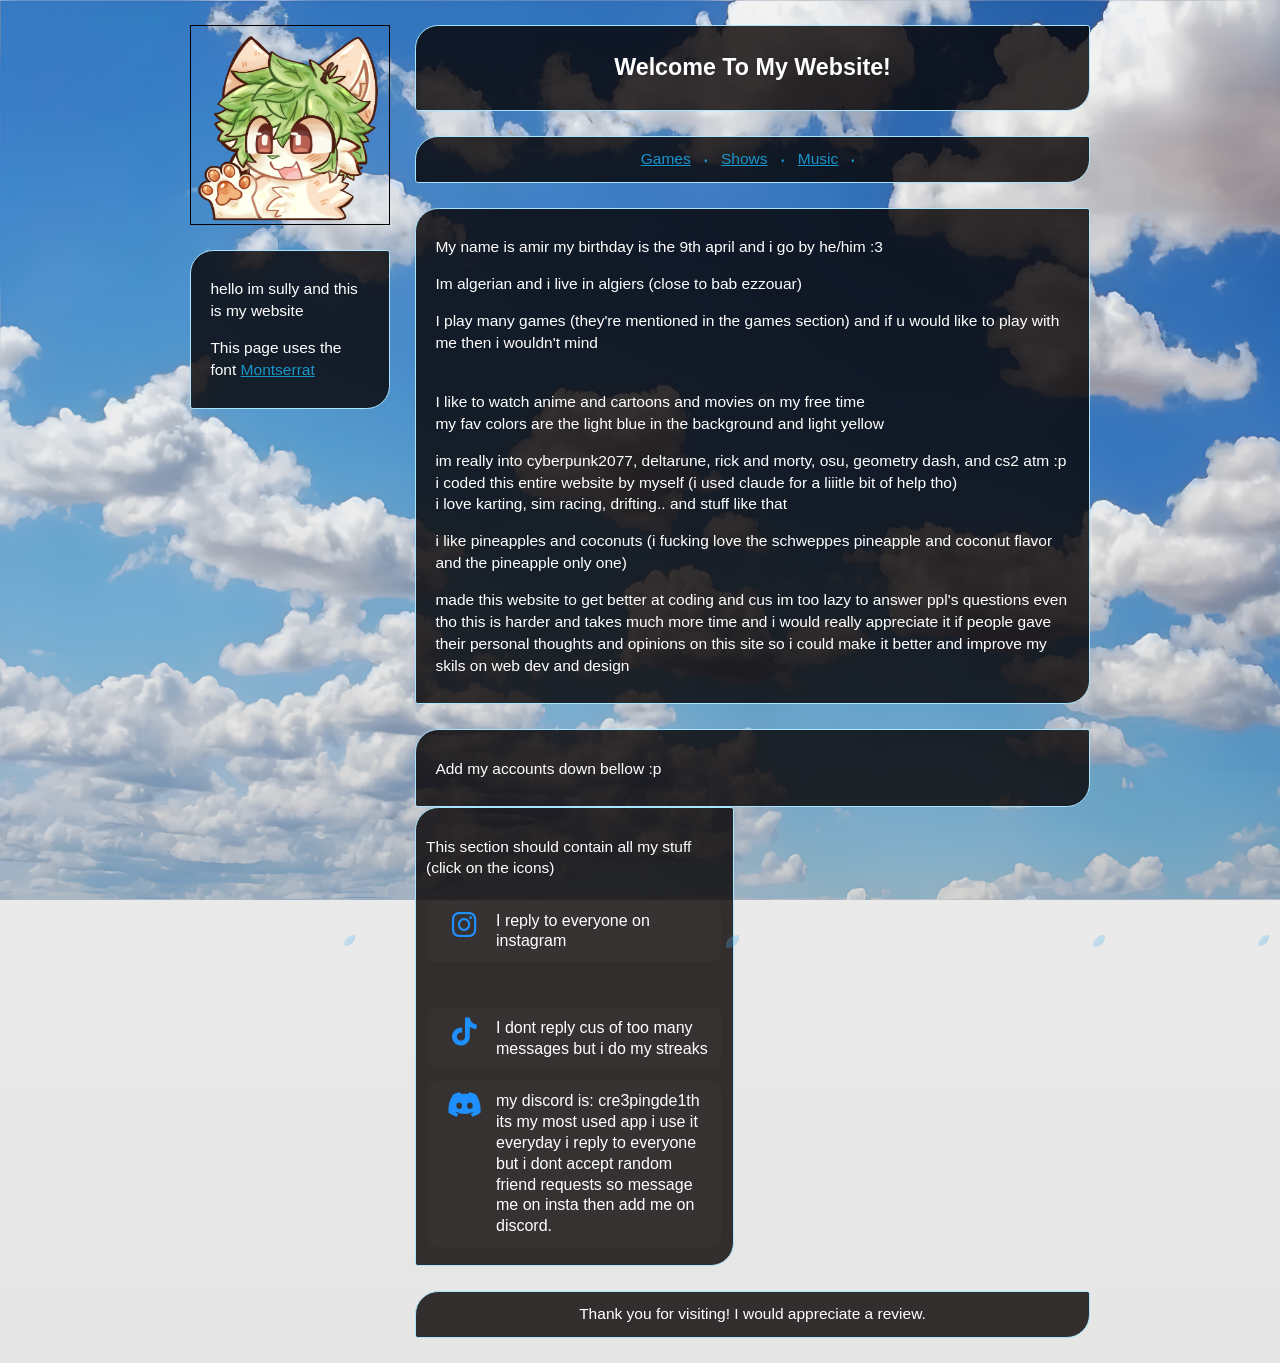
==== index.html @ 5242cce2 "first commit" ====
<!DOCTYPE html>
<html>
  <head>
    <link rel="stylesheet" href="https://cdnjs.cloudflare.com/ajax/libs/font-awesome/6.5.1/css/all.min.css">
     <link rel="icon" type="image/png" href="panchiko.jpeg">
    <meta charset="UTF-8">
    <meta name="viewport" content="width=device-width, initial-scale=1.0">
    <title>See Through Blue</title>
    <!-- The style.css file allows you to change the look of your web pages.
         If you include the next line in all your web pages, they will all share the same look.
         This makes it easier to make new pages for your site. -->
    <link href="busy_base2.css" rel="stylesheet" type="text/css" media="all">
    <link href="busy_base2_skin1.css" rel="stylesheet" type="text/css" media="all">
  </head>
  <body>
    
    <div class=wrapper>
  
  
    <div class=sidebar>
    <div class="sidebar-image"><div class=inner><img src="mango.webp" alt="Profile Image"> </div></div>
    <div class=box><div class=inner><p>hello im sully and this is my website </p><p>This page uses the font <a rel="nofollow" href="https://fonts.google.com/specimen/Montserrat">Montserrat</a></p></div></div>
    </div>
    
    
    <div class=main-wrapper> 
    
    <div class=title>
        <div class=box><div class=inner><h2>Welcome To My Website!</h2></div></div>
      </div>
    
      <div class=links>
        <div class=box><div class=inner> <ul>
             <li><a href="games.html">Games</a></li>
             <li><a href="shows.html">Shows</a></li>
             <li><a href="music.html">Music</a></li>
            
           </ul></div>
      </div></div>
      
      
      <div class="main single-column">
      <div class=box><div class=inner>  
            <P>My name is amir my birthday is the 9th april and i go by he/him :3</p>
            <p>Im algerian and i live in algiers (close to bab ezzouar)</p>
            <p>I play many games (they're mentioned in the games section) and if u would like to play with me then i wouldn't mind </p>
            <br>I like to watch anime and cartoons and movies on my free time
              <br> my fav colors are the light blue in the background and light yellow 
              <p>im really into cyberpunk2077, deltarune, rick and morty, osu, geometry dash, and cs2 atm :p
              <br> i coded this entire website by myself (i used claude for a liiitle bit of help tho)
              <br> i love karting, sim racing, drifting.. and stuff like that
              <p> i like pineapples and coconuts (i fucking love the schweppes pineapple and coconut flavor and the pineapple only one) </p>
              <p> made this website to get better at coding and cus im too lazy to answer ppl's questions  even tho this is harder and takes much more time and i would really appreciate it if people gave their personal thoughts and opinions on this site so i could make it better and improve my skils on web dev and design</p>
            
            </p>
         </div></div></div>
         <div class=box><div class=inner>
  <p>Add my accounts down bellow :p</p>
</div></div>
      
      <div class=main>
      <div class=box id="social-box"><div class=inner>   
      <p>This section should contain all my stuff (click on the icons)</p> 
        <div class="icon-links">
    <div class="icon-text-group">
        <a href="https://www.instagram.com/cre3pingde1th" target="_blank" rel="noopener noreferrer" aria-label="instagram">
            <i class="fa-brands fa-instagram"></i>
        </a>
        <span class="icon-label">I reply to everyone on instagram</span>
   </div>
   <br>
   <div class="icon-text-group">
       <a href="https://www.tiktok.com/@c.mdq" target="_blank" rel="noopener noreferrer" aria-label="tiktok">
           <i class="fa-brands fa-tiktok"></i>
       </a>
       <span class="icon-label">I dont reply cus of too many messages but i do my streaks</span>
   </div>
   <div class="icon-text-group">
     <i class="fa-brands fa-discord"></i>
       <p>my discord is: cre3pingde1th its my most used app i use it everyday i reply to everyone but i dont accept random friend requests so message me on insta then add me on discord.</p>
           
       
      


           

          

            
    

            <p></p>
         </div></div>
      </div>
    </div>
  
    </div>
     <div class=footer>
      <div class=box><div class=inner>Thank you for visiting! I would appreciate a review.</div></div>
    </div>

    <style>
/* Social container (keeps the larger outer box) */
#social-box {
  width: 98%;
  max-width: 2000px;
  box-sizing: border-box;
  padding-left: 10px;
  padding-right: 10px;
  margin: 0 auto;
}
/* Make the per-platform boxes a bit smaller */
.icon-links {
  display: flex;
  flex-direction: column;
  gap: 12px;
  font-size: 16px; /* slightly smaller base font for the social section */
  padding: 6px 2px;
  box-sizing: border-box;
  width: 100%;
  max-width: 100%;
  margin: 0 auto;
}
.icon-text-group {
  display: flex;
  align-items: flex-start;
  gap: 8px; /* reduced gap */
  padding: 8px; /* reduced padding */
  border-radius: 8px;
  background: rgba(255,255,255,0.02);
  width: 100%;
  box-sizing: border-box;
}
.icon-text-group a,
.icon-text-group i {
  /* smaller icons */
  display: inline-flex;
  align-items: center;
  justify-content: center;
  font-size: 20px;
  min-width: 32px;
}
/* Remove underline / link decoration under the icons and ensure no bottom border */
.icon-text-group a {
  text-decoration: none;
  border-bottom: none;
}
/* Keep icon elements blue but no underline on the links */
.icon-text-group a i,
.icon-text-group i {
  color: #1e90ff; /* blue icon color */
}
.icon-text-group a:hover i,
.icon-text-group a:focus i {
  color: #0b66b3; /* slightly darker blue on hover/focus */
}
.icon-text-group .icon-label,
.icon-text-group p {
  font-size: 16px;
  line-height: 1.3;
  margin: 0;
  flex: 1 1 auto; /* allow text to take remaining space */
  overflow-wrap: anywhere;
  word-break: break-word;
}
@media (min-width: 900px) {
  #social-box { max-width: 2200px; }
  .icon-links { font-size: 18px; }
  .icon-text-group a, .icon-text-group i { font-size: 28px; min-width: 48px; }
  .icon-text-group { padding: 10px 12px; }
}

.sakura {
  position: absolute;
  top: -10px;
  pointer-events: none;
  background: linear-gradient(120deg, rgba(141, 203, 254, 0.9), rgba(7, 155, 241, 0.9));
  border-radius: 15px 2px;
  animation: fall linear forwards, sway ease-in-out infinite alternate;
}
@keyframes fall {
  to { transform: translateY(105vh); opacity: 0.3; }
}
@keyframes sway {
  from { margin-left: 0; }
  to   { margin-left: 60px; }
}
</style>

<script>
(function () {
  const container = document.body;
  container.style.overflowX = 'hidden';

  function randomInt(min, max) {
    return Math.floor(Math.random() * (max - min + 1)) + min;
  }

  function createPetal() {
    const petal = document.createElement('div');
    petal.className = 'sakura';

    const size = randomInt(10, 14);
    const fallTime = randomInt(6, 12);
    const swayTime = randomInt(2, 4);

    petal.style.width = size + 'px';
    petal.style.height = size + 'px';
    petal.style.left = Math.random() * window.innerWidth + 'px';
    petal.style.animationDuration = `${fallTime}s, ${swayTime}s`;

    container.appendChild(petal);

    // Clean up after it falls off screen
    setTimeout(() => petal.remove(), fallTime * 1000);
  }

  // Spawn a new petal every 300ms
  setInterval(createPetal, 300);
})();
</script>

  <img class="disk" src="disk.jpg" alt="disk">
  
  </body>
</html>
---- busy_base2.css ----
body {
  margin: 0;
  }
  
/*Everything goes inside here.*/
.wrapper {
  width: 900px;
  margin: 0 auto;
  }
  
.sidebar-img, .footer, .title, .links, .box {
  margin-top: 25px;
  }
  
.title, .links, .footer {
  text-align: center;
  }
  
/*Navigation links.*/
.links ul {
  list-style-type: none;
  padding: 0;
  margin: 0;
  }
  
.links li {
  display: inline-block;
  }

/*Some fancy code for fun, to add special characters around the navigation links. Change content to "" if you don't want these.*/
.links li:before {
  content: "「";
  }
  
.links li:after {
  content: "」 ∷ ";
  }
  
.links .last:after {
  content: "」";
  }
  
.links li:before, .links li:after {
  letter-spacing: 0.1em;
  }
  
/*Basic box code that is used for all content boxes on the page.*/
.box {
  border: 1px solid black;
  padding: 0.5em 1em;
  }
  
/*Goes inside the box class. Not given any style by default, but can be used for stuff like fancy borders.*/
.inner {
  
  }
  
/*Prevent image overflow.*/
.box img, .sidebar img {
  max-width: 100%;
  height: auto;
  }
  
/*Wrapper for the sidebar.*/
.sidebar {
  width: 200px;
  float: left;
  }
  
/*Container for the sidebar image.*/
.sidebar-image {
  border: 1px solid black;
  }
  
/*Remove extra padding line at the bottom of the image.*/
.sidebar-image img {
  display: block;
  }
  
/*This is where the title, navbar, and main content all go.*/
.main-wrapper {
  margin-left: 225px;
  }
  
/*Two columns by default. The "single-column" class can be added to make it one column.*/
.main {
  columns: 2;
  column-gap: 25px;
  }
  
/*Make sure boxes don't spread over multiple columns.*/
.main .box {
  display: inline-block;
  }
  
.single-column {
  columns: 1;
  }
  
.footer {
  margin-bottom: 25px;
  }
  
@media(max-width:915px) {
  .wrapper {    
    width: 95%;
    }
    
  .main-wrapper {
    width: calc(100% - 225px);
    }
  }
  
@media (orientation: portrait), (max-width: 480px) {
  .wrapper {
    width: 100%;
    }
  
  .main-wrapper, .sidebar, .footer {
    margin: 0 auto;
    width: 90%;
    }
  
  .sidebar {
    float: none;
    display: block;
    }

  .sidebar-image {
    margin: 0 auto;
    width: 33%;
    margin-top:25px;
    }

  .sidebar .sidebar-image img {
    width: 100%;
    }
    
  .footer {
    margin-bottom: 25px;
    }
  
  }
---- busy_base2_skin1.css ----
/*@import url('https://fonts.googleapis.com/css2?family=Readex+Pro&display=swap');*/

@font-face {
  font-family: "Montserrat";
  src: url("/fonts/Montserrat-VariableFont_wght.ttf");
  }


body {
  background: linear-gradient(rgba(10,5,0,0.05), rgba(10,5,0,0.1)), url("background.png") no-repeat fixed;
  background-size: cover;
  line-height: 140%;
  font-size: 0.97rem;
  font-family: "Montserrat", "Open Sans", sans-serif;
  }

.box {
  border-radius: 1.5em 0.175em;
  background: rgba(5,0,0,0.8);
  color: white;
  border: 1px solid #aae6ff;
  padding: 0.75em 1.25em;
  }
  
a, .links li:before, .links li:after, .links .last {
  color: #1896ca;
  }
  
.sidebar-image img {
  border-radius: 0.175em;
  }


/*Alternate style of spacers for nav links. Replace with "" for no spacer characters.*/  
.links li:before {
  content: " ";
  }

.links li:after {
  content: " ⬪ ";
  }

.links .last:after {
  content: " ";
  }

/*Increase gap between automatic spacers.*/
.links li:before, .links li:after {
  letter-spacing: 0.375em;
  }
  .disk {
  width: 150px;
  height: 150px;
  object-fit: cover;
  mask-image: url(https://i.postimg.cc/3RYpcLqS/14.png);
  -webkit-mask-image: url(https://i.postimg.cc/3RYpcLqS/14.png);
  mask-size: 100%;
  -webkit-mask-size: 100%;
  mask-repeat: no-repeat;
  -webkit-mask-repeat: no-repeat;
  mask-position: center;
  -webkit-mask-position: center;
  animation-name: spin;
  animation-duration: 3s;
  animation-timing-function: linear;
  animation-iteration-count: infinite;
   position: absolute;
  top: 450px;    /* ← change this */
  left: 460px;   /* ← change this */
}

@keyframes spin {
  from { transform: rotate(0deg); }
  to   { transform: rotate(360deg); }
}
.icon-links a i {
  transition: transform 0.2s ease;
}

.icon-links a:hover i {
  transform: scale(1.3) translateY(-4px);
}
.icon-links {
 display: flex;
 flex-direction: column;
 gap: 12px;
 margin-top: 10px;
}

.icon-text-group {
    display: flex;
    align-items: center;
    gap: 8px; /* space between icon and text */
    flex-wrap: nowrap;
}

.icon-text-group .icon-label {
    flex: 1;
}
 
.icon-label {
    /* not a link, just styled text */
    font-size: 0.95rem;
}
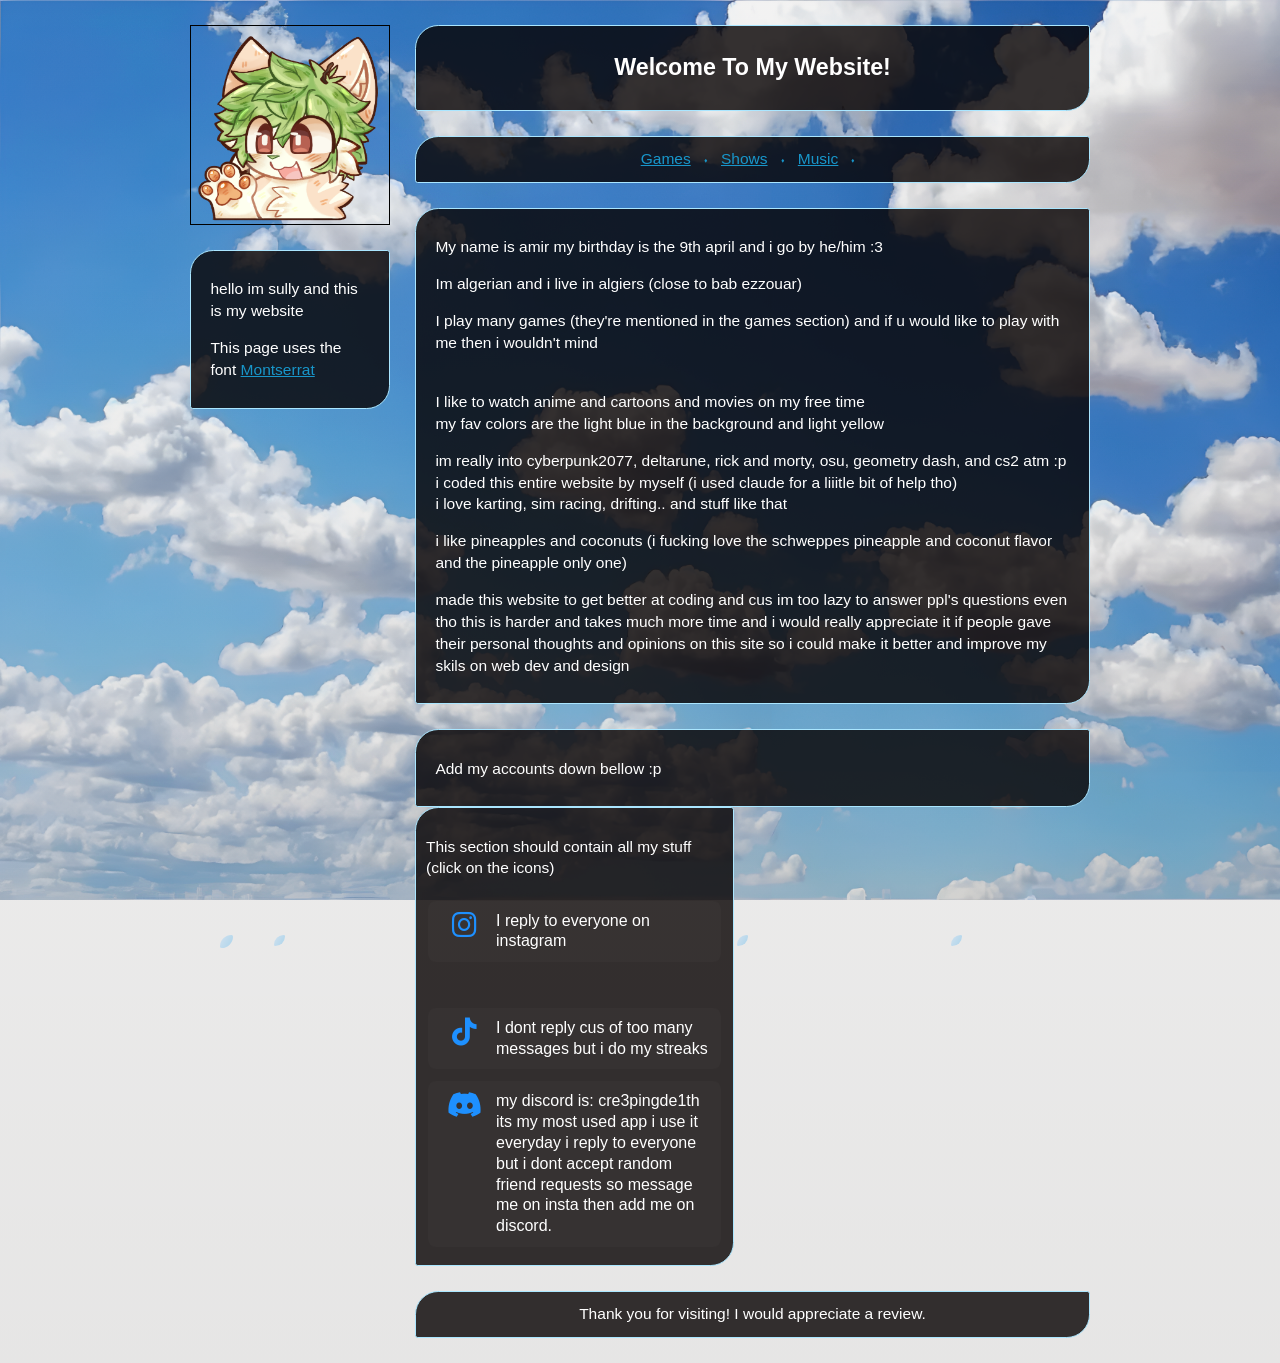
==== commit 0910c386: "fix layout, move cd into sidebar, fix font path" ====
--- a/index.html
+++ b/index.html
@@ -18,8 +18,10 @@
   
   
     <div class=sidebar>
-    <div class="sidebar-image"><div class=inner><img src="mango.webp" alt="Profile Image"> </div></div>
-    <div class=box><div class=inner><p>hello im sully and this is my website </p><p>This page uses the font <a rel="nofollow" href="https://fonts.google.com/specimen/Montserrat">Montserrat</a></p></div></div>
+   <div class="sidebar-image"><div class=inner><img src="mango.webp" alt="Profile Image"> </div></div>
+   <div class=box><div class=inner><p>hello im sully and this is my website </p><p>This page uses the font <a rel="nofollow" href="https://fonts.google.com/specimen/Montserrat">Montserrat</a></p></div></div>
+   
+<img class="disk" src="disk.jpg" alt="Spinning disc">
     </div>
     
     
@@ -221,7 +223,7 @@
 })();
 </script>
 
-  <img class="disk" src="disk.jpg" alt="disk">
+
   
   </body>
 </html>
--- a/busy_base2_skin1.css
+++ b/busy_base2_skin1.css
@@ -64,9 +64,8 @@
   animation-duration: 3s;
   animation-timing-function: linear;
   animation-iteration-count: infinite;
-   position: absolute;
-  top: 450px;    /* ← change this */
-  left: 460px;   /* ← change this */
+  display: block;
+  margin: 40px auto 0;
 }
 
 @keyframes spin {
